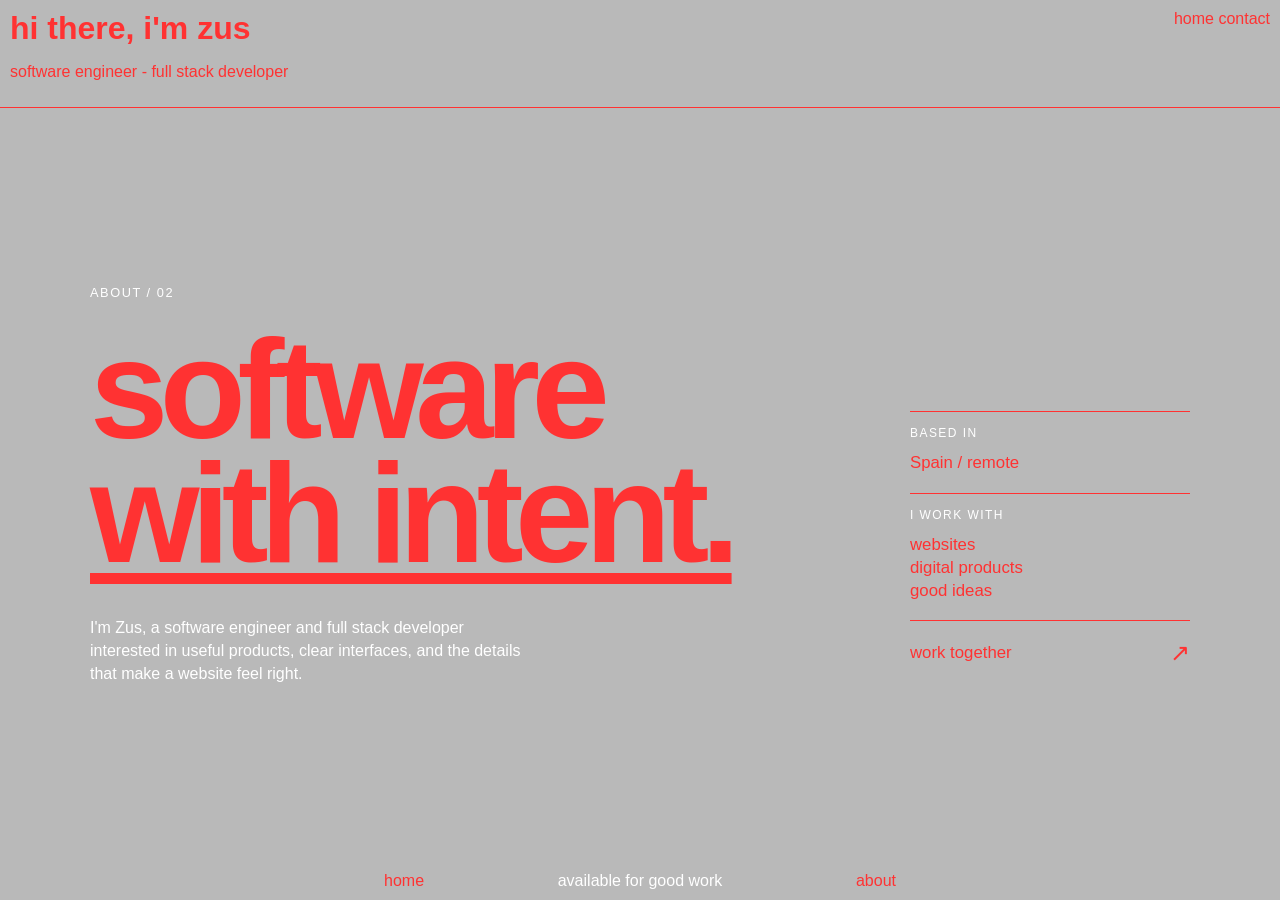
==== about.html @ dfec5edd "Basics for personal web" ====
<!DOCTYPE html>
<html lang="en">
<head>
    <meta charset="UTF-8">
    <meta name="viewport" content="width=device-width, initial-scale=1.0">
    <link rel="stylesheet" href="/css/styles.css">
    <title>zus</title>
</head>
<body class="about-page">
    <header>
        <div class="header-first">     
            <h1>hi there, i'm zus</h1>
            <p>software engineer - full stack developer</p>
        </div>
        <div class="header-second">
            <a href="/index.html">home</a>
            <a href="/contact.html">contact</a>
        </div>
    </header>
    <main class="about-main">
        <section class="about-intro" aria-labelledby="about-title">
            <p class="about-label">about / 02</p>
            <h2 id="about-title">software<br><span>with intent.</span></h2>
            <p class="about-copy">I'm Zus, a software engineer and full stack developer interested in useful products, clear interfaces, and the details that make a website feel right.</p>
        </section>

        <section class="about-details" aria-label="About Zus">
            <div class="about-detail">
                <p>based in</p>
                <strong>Spain / remote</strong>
            </div>
            <div class="about-detail">
                <p>i work with</p>
                <strong>websites<br>digital products<br>good ideas</strong>
            </div>
            <a class="about-action" href="/contact.html">work together <span aria-hidden="true">&#8599;</span></a>
        </section>
    </main>
    <footer>
        <a href="/index.html">home</a>
        <span>available for good work</span>
        <a href="/about.html" aria-current="page">about</a>
    </footer>
</body>
</html>
---- css/styles.css ----
:root {
    --background: #b9b9b9;
    --surface: #a8a0a0;
    --surface-light: #c0b0b0;
    --accent: #ff3232;
    --text-light: #fff;
}

body {
    font-family: Arial, sans-serif;
    margin: 0;
    height: 100vh;
    display: flex;
    flex-direction: column;
    justify-content: space-between;
    background-color: var(--background);
    overflow: hidden;
    color: var(--accent);
}

header {
    display: flex;
    justify-content: space-between;
    align-items: flex-start;
    border-bottom: 1px solid var(--accent);
}

h1{
    margin: 0;
}

ul {
    width: 70%;
    background-color: var(--surface);
    height: 300px;
    display: flex;
    overflow-x: auto;
    list-style-type: none;
    padding: 10px;
    scrollbar-width: thin;
    scrollbar-color: var(--accent) var(--surface);
    border-radius: 8px;
}

header, footer{
    padding: 10px;
}

li{
    flex: 0 0 auto;
    margin: 10px;
    padding: 10px;
    width: 200px;
    background-color: var(--surface-light);
    border-radius: 6px;
}

a{
    color: var(--accent);
    text-decoration: none;
}

.projects {
    display: flex;
    flex-direction: column;
    align-items: center;
}


footer {
    margin: 0 auto;
    width: 40%;
    color: var(--text-light);
    display: flex;
    text-align: center;
    justify-content: space-between;
}

.contact-page {
    overflow: auto;
}

.contact-main {
    width: min(90%, 1100px);
    margin: 0 auto;
    display: grid;
    grid-template-columns: minmax(0, 1fr) 240px;
    gap: 10%;
    align-items: end;
    padding: 8vh 0;
}

.contact-label,
.home-label {
    margin: 0 0 28px;
    color: var(--text-light);
    font-size: 0.8rem;
    letter-spacing: 0.12em;
    text-transform: uppercase;
}

.contact-intro h2,
.home-intro h2 {
    margin: 0;
    font-size: clamp(3.5rem, 10vw, 8rem);
    line-height: 0.88;
    letter-spacing: -0.06em;
    text-transform: lowercase;
}

.home-intro h2 {
    font-size: clamp(4rem, 11vw, 9rem);
}

.contact-intro h2 span,
.home-intro h2 span {
    text-decoration: underline;
    text-decoration-thickness: 0.08em;
    text-underline-offset: 0.08em;
}

.contact-copy {
    max-width: 430px;
    margin: 40px 0 22px;
    color: var(--text-light);
    line-height: 1.45;
}

.contact-email,
.contact-links a {
    display: inline-flex;
    align-items: center;
    justify-content: space-between;
    gap: 24px;
    border-bottom: 2px solid var(--accent);
    padding: 8px 0;
    font-size: 1.2rem;
}

.contact-email span,
.contact-links span {
    font-size: 1.5rem;
}

.contact-links {
    display: flex;
    flex-direction: column;
    gap: 12px;
    border-top: 1px solid var(--accent);
    padding-top: 12px;
}

.contact-links a {
    font-size: 1rem;
}

.contact-page footer span {
    color: var(--text-light);
}

.home-page {
    overflow: auto;
}

.about-page {
    overflow: auto;
}

.about-main {
    width: min(90%, 1100px);
    margin: 0 auto;
    display: grid;
    grid-template-columns: minmax(0, 1fr) 280px;
    gap: 10%;
    align-items: end;
    padding: 8vh 0;
}

.about-label {
    margin: 0 0 28px;
    color: var(--text-light);
    font-size: 0.8rem;
    letter-spacing: 0.12em;
    text-transform: uppercase;
}

.about-intro h2 {
    margin: 0;
    font-size: clamp(4rem, 11vw, 9rem);
    line-height: 0.88;
    letter-spacing: -0.06em;
    text-transform: lowercase;
}

.about-intro h2 span {
    text-decoration: underline;
    text-decoration-thickness: 0.08em;
    text-underline-offset: 0.08em;
}

.about-copy {
    max-width: 440px;
    margin: 40px 0 0;
    color: var(--text-light);
    line-height: 1.45;
}

.about-details {
    border-top: 1px solid var(--accent);
}

.about-detail {
    border-bottom: 1px solid var(--accent);
    padding: 14px 0 18px;
}

.about-detail p {
    margin: 0 0 12px;
    color: var(--text-light);
    font-size: 0.75rem;
    letter-spacing: 0.12em;
    text-transform: uppercase;
}

.about-detail strong {
    font-size: 1.05rem;
    font-weight: 400;
    line-height: 1.35;
}

.about-action {
    display: flex;
    align-items: center;
    justify-content: space-between;
    padding: 18px 0;
    font-size: 1.05rem;
}

.about-action span {
    font-size: 1.5rem;
}

.home-main {
    width: min(90%, 1100px);
    margin: 0 auto;
    display: grid;
    grid-template-columns: minmax(0, 1fr) 360px;
    gap: 10%;
    align-items: end;
    padding: 8vh 0;
}

.home-copy {
    max-width: 390px;
    margin: 40px 0 0;
    color: var(--text-light);
    line-height: 1.45;
}

.project-list {
    display: flex;
    flex-direction: column;
    border-top: 1px solid var(--accent);
}

.project-list a {
    display: grid;
    grid-template-columns: 42px 1fr auto;
    gap: 12px;
    align-items: center;
    border-bottom: 1px solid var(--accent);
    padding: 16px 0;
    font-size: 1.05rem;
}

.project-list a span {
    color: var(--text-light);
    font-size: 0.75rem;
}

.project-list a strong {
    font-size: 1.5rem;
    font-weight: 400;
}

@media (max-width: 650px) {
    header {
        gap: 20px;
    }

    .header-second {
        display: flex;
        flex-direction: column;
        align-items: flex-end;
        gap: 4px;
    }

    .contact-main {
        display: block;
        padding: 10vh 0 8vh;
    }

    .contact-intro h2 {
        font-size: clamp(3rem, 17vw, 5rem);
    }

    .contact-links {
        max-width: 240px;
        margin-top: 56px;
    }

    .contact-page footer {
        width: auto;
        margin: 0 10px;
    }

    .contact-page footer span {
        display: none;
    }

    .home-main {
        display: block;
        padding: 10vh 0 8vh;
    }

    .about-main {
        display: block;
        padding: 10vh 0 8vh;
    }

    .home-intro h2 {
        font-size: clamp(3.5rem, 18vw, 5.5rem);
    }

    .project-list {
        max-width: 360px;
        margin-top: 56px;
    }

    .about-details {
        max-width: 360px;
        margin-top: 56px;
    }

    .about-intro h2 {
        font-size: clamp(3.5rem, 18vw, 5.5rem);
    }

    .about-page footer {
        width: auto;
        margin: 0 10px;
    }

    .about-page footer span {
        display: none;
    }
}
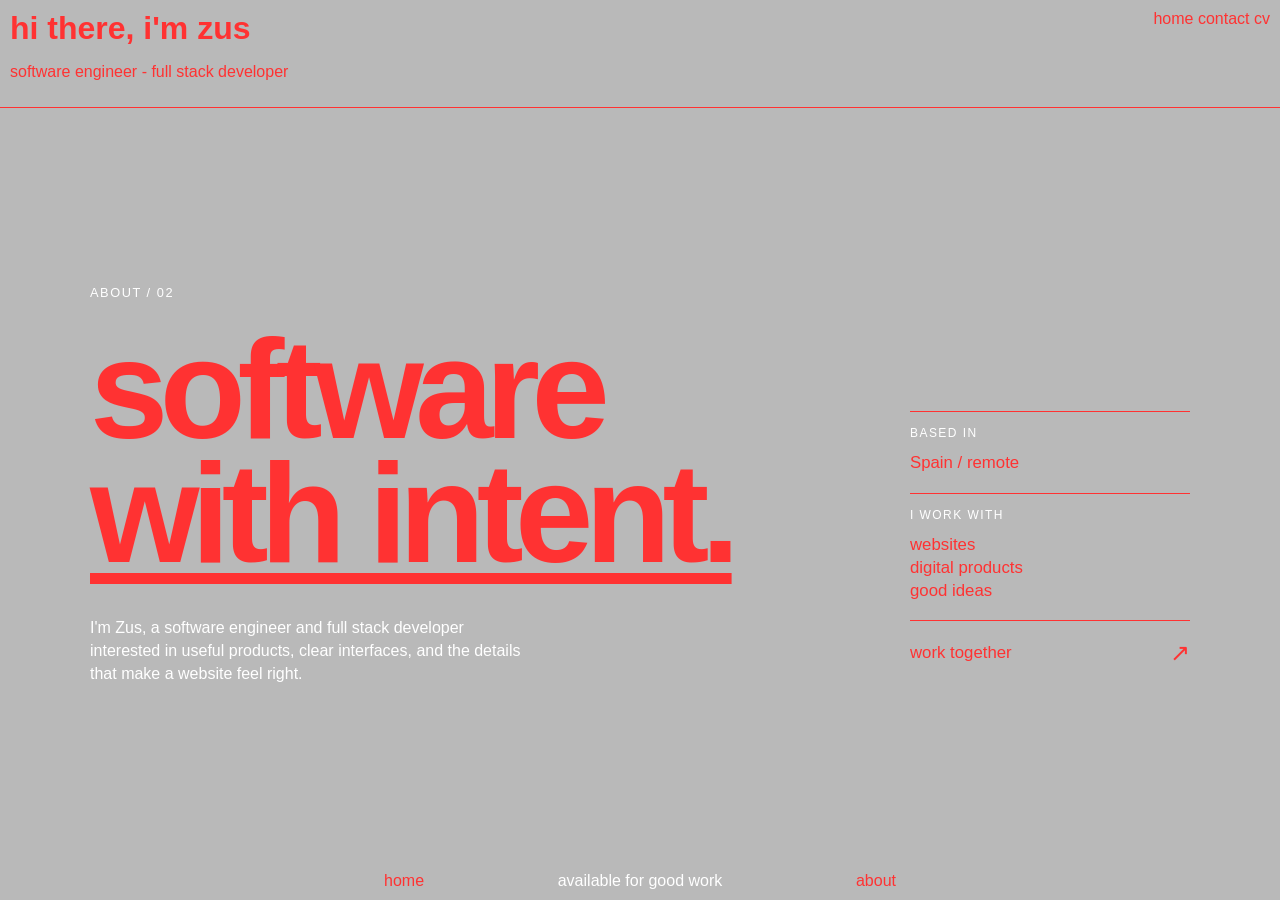
==== commit d07775ea: "feat: update" ====
--- a/about.html
+++ b/about.html
@@ -3,7 +3,7 @@
 <head>
     <meta charset="UTF-8">
     <meta name="viewport" content="width=device-width, initial-scale=1.0">
-    <link rel="stylesheet" href="/css/styles.css">
+    <link rel="stylesheet" href="./css/styles.css">
     <title>zus</title>
 </head>
 <body class="about-page">
@@ -13,8 +13,9 @@
             <p>software engineer - full stack developer</p>
         </div>
         <div class="header-second">
-            <a href="/index.html">home</a>
-            <a href="/contact.html">contact</a>
+            <a href="./index.html">home</a>
+            <a href="./contact.html">contact</a>
+            <a href="./cv.html">cv</a>
         </div>
     </header>
     <main class="about-main">
@@ -33,13 +34,13 @@
                 <p>i work with</p>
                 <strong>websites<br>digital products<br>good ideas</strong>
             </div>
-            <a class="about-action" href="/contact.html">work together <span aria-hidden="true">&#8599;</span></a>
+            <a class="about-action" href="./contact.html">work together <span aria-hidden="true">&#8599;</span></a>
         </section>
     </main>
     <footer>
-        <a href="/index.html">home</a>
+        <a href="./index.html">home</a>
         <span>available for good work</span>
-        <a href="/about.html" aria-current="page">about</a>
+        <a href="./about.html" aria-current="page">about</a>
     </footer>
 </body>
 </html>
--- a/css/styles.css
+++ b/css/styles.css
@@ -283,6 +283,326 @@
     font-weight: 400;
 }
 
+.project-page {
+    overflow: auto;
+}
+
+.project-main {
+    width: min(90%, 1100px);
+    margin: 0 auto;
+    padding: 8vh 0 12vh;
+}
+
+.project-hero {
+    display: grid;
+    grid-template-columns: minmax(0, 1fr) 280px;
+    column-gap: 10%;
+    align-items: end;
+}
+
+.project-label,
+.project-note-number {
+    grid-column: 1 / -1;
+    margin: 0 0 28px;
+    color: var(--text-light);
+    font-size: 0.8rem;
+    letter-spacing: 0.12em;
+    text-transform: uppercase;
+}
+
+.project-hero h2 {
+    grid-column: 1 / -1;
+    margin: 0;
+    font-size: clamp(5rem, 15vw, 12rem);
+    line-height: 0.82;
+    letter-spacing: -0.08em;
+    text-transform: lowercase;
+}
+
+.project-hero h2 span,
+.project-note h3 span {
+    text-decoration: underline;
+    text-decoration-thickness: 0.08em;
+    text-underline-offset: 0.08em;
+}
+
+.project-summary {
+    grid-column: 2;
+    max-width: 280px;
+    margin: 34px 0 2px;
+    color: var(--text-light);
+    line-height: 1.45;
+}
+
+.project-external {
+    grid-column: 1 / -1;
+    display: inline-flex;
+    justify-content: space-between;
+    width: min(100%, 280px);
+    margin-top: 40px;
+    border-bottom: 2px solid var(--accent);
+    padding: 8px 0;
+    font-size: 1.05rem;
+}
+
+.project-external span {
+    font-size: 1.5rem;
+}
+
+.project-facts {
+    display: grid;
+    grid-template-columns: repeat(3, 1fr);
+    gap: 10%;
+    margin-top: 12vh;
+    border-top: 1px solid var(--accent);
+}
+
+.project-fact {
+    border-bottom: 1px solid var(--accent);
+    padding: 14px 0 18px;
+}
+
+.project-fact p {
+    margin: 0 0 12px;
+    color: var(--text-light);
+    font-size: 0.75rem;
+    letter-spacing: 0.12em;
+    text-transform: uppercase;
+}
+
+.project-fact strong {
+    font-size: 1rem;
+    font-weight: 400;
+    line-height: 1.4;
+}
+
+.project-notes {
+    display: grid;
+    grid-template-columns: repeat(3, 1fr);
+    gap: 10%;
+    margin-top: 12vh;
+}
+
+.project-note {
+    border-top: 1px solid var(--accent);
+    padding-top: 14px;
+}
+
+.project-note-number {
+    margin-bottom: 34px;
+}
+
+.project-note h3 {
+    margin: 0;
+    font-size: clamp(2rem, 4vw, 3.5rem);
+    line-height: 0.92;
+    letter-spacing: -0.05em;
+    font-weight: 400;
+}
+
+.project-note > p:last-child {
+    margin: 32px 0 0;
+    color: var(--text-light);
+    line-height: 1.45;
+}
+
+.project-detail {
+    margin-top: 12vh;
+    border-top: 1px solid var(--accent);
+    padding-top: 14px;
+}
+
+.project-detail .project-label {
+    margin-bottom: 34px;
+}
+
+.project-detail-grid {
+    display: grid;
+    grid-template-columns: repeat(2, 1fr);
+    gap: 10%;
+}
+
+.project-detail-grid p {
+    max-width: 420px;
+    margin: 0;
+    color: var(--text-light);
+    line-height: 1.45;
+}
+
+.cv-page {
+    overflow: auto;
+}
+
+.cv-main {
+    width: min(90%, 1100px);
+    margin: 0 auto;
+    padding: 8vh 0 12vh;
+}
+
+.cv-hero {
+    display: grid;
+    grid-template-columns: minmax(0, 1fr) 280px;
+    column-gap: 10%;
+    align-items: end;
+}
+
+.cv-label {
+    margin: 0 0 28px;
+    color: var(--text-light);
+    font-size: 0.8rem;
+    letter-spacing: 0.12em;
+    text-transform: uppercase;
+}
+
+.cv-hero .cv-label {
+    grid-column: 1 / -1;
+}
+
+.cv-hero h2 {
+    grid-column: 1 / -1;
+    margin: 0;
+    font-size: clamp(5rem, 15vw, 12rem);
+    line-height: 0.82;
+    letter-spacing: -0.08em;
+    text-transform: lowercase;
+}
+
+.cv-hero h2 span,
+.cv-section-heading h3 span,
+.cv-block h3 span {
+    text-decoration: underline;
+    text-decoration-thickness: 0.08em;
+    text-underline-offset: 0.08em;
+}
+
+.cv-summary {
+    grid-column: 2;
+    max-width: 280px;
+    margin: 34px 0 2px;
+    color: var(--text-light);
+    line-height: 1.45;
+}
+
+.cv-layout {
+    display: grid;
+    grid-template-columns: minmax(0, 1fr) 280px;
+    gap: 10%;
+    margin-top: 12vh;
+}
+
+.cv-section-heading {
+    border-top: 1px solid var(--accent);
+    padding-top: 14px;
+}
+
+.cv-section-heading h3 {
+    margin: 0 0 50px;
+    font-size: clamp(3rem, 6vw, 5rem);
+    line-height: 0.88;
+    letter-spacing: -0.06em;
+    font-weight: 400;
+}
+
+.cv-entry {
+    display: grid;
+    grid-template-columns: 170px minmax(0, 1fr);
+    gap: 28px;
+    border-top: 1px solid var(--accent);
+    padding: 16px 0 26px;
+}
+
+.cv-entry-meta {
+    display: flex;
+    flex-direction: column;
+    gap: 8px;
+}
+
+.cv-entry-meta strong,
+.cv-entry-meta span {
+    font-size: 0.85rem;
+    line-height: 1.3;
+}
+
+.cv-entry-meta span,
+.cv-block > p,
+.cv-block > span {
+    color: var(--text-light);
+}
+
+.cv-entry h4 {
+    margin: 0 0 14px;
+    font-size: 1.1rem;
+    font-weight: 400;
+}
+
+.cv-entry p,
+.cv-block p,
+.cv-block strong,
+.cv-block span,
+.cv-skills p {
+    line-height: 1.45;
+}
+
+.cv-entry p {
+    margin: 0;
+    color: var(--text-light);
+}
+
+.cv-sidebar {
+    display: flex;
+    flex-direction: column;
+    gap: 48px;
+}
+
+.cv-block {
+    border-top: 1px solid var(--accent);
+    padding-top: 14px;
+}
+
+.cv-block .cv-label {
+    margin-bottom: 22px;
+}
+
+.cv-block h3 {
+    margin: 0 0 12px;
+    font-size: 1.4rem;
+    line-height: 1;
+    font-weight: 400;
+}
+
+.cv-block p,
+.cv-block strong,
+.cv-block span,
+.cv-block a {
+    display: block;
+    margin: 0 0 8px;
+    font-size: 0.9rem;
+}
+
+.cv-block strong {
+    font-weight: 400;
+}
+
+.cv-block hr {
+    height: 1px;
+    margin: 24px 0;
+    border: 0;
+    background: var(--accent);
+}
+
+.cv-skills p {
+    margin: 0 0 14px;
+    color: var(--text-light);
+}
+
+.cv-skills strong {
+    display: inline;
+    color: var(--accent);
+    font-size: 0.8rem;
+    letter-spacing: 0.08em;
+    text-transform: uppercase;
+}
+
 @media (max-width: 650px) {
     header {
         gap: 20px;
@@ -354,4 +674,102 @@
     .about-page footer span {
         display: none;
     }
+
+    .project-main {
+        padding: 10vh 0 12vh;
+    }
+
+    .project-hero {
+        display: block;
+    }
+
+    .project-hero h2 {
+        font-size: clamp(4.5rem, 20vw, 7rem);
+    }
+
+    .project-summary {
+        margin-top: 40px;
+    }
+
+    .project-facts,
+    .project-notes {
+        display: block;
+        margin-top: 10vh;
+    }
+
+    .project-fact,
+    .project-note + .project-note {
+        margin-top: 36px;
+    }
+
+    .project-note h3 {
+        font-size: clamp(2.5rem, 12vw, 4rem);
+    }
+
+    .project-detail {
+        margin-top: 10vh;
+    }
+
+    .project-detail-grid {
+        display: block;
+    }
+
+    .project-detail-grid p + p {
+        margin-top: 24px;
+    }
+
+    .cv-main {
+        padding: 10vh 0 12vh;
+    }
+
+    .cv-hero,
+    .cv-layout {
+        display: block;
+    }
+
+    .cv-hero h2 {
+        font-size: clamp(4.5rem, 20vw, 7rem);
+    }
+
+    .cv-summary {
+        margin-top: 40px;
+    }
+
+    .cv-layout {
+        margin-top: 10vh;
+    }
+
+    .cv-sidebar {
+        margin-top: 56px;
+    }
+
+    .cv-entry {
+        display: block;
+    }
+
+    .cv-entry-meta {
+        margin-bottom: 18px;
+    }
+
+    .cv-section-heading h3 {
+        font-size: clamp(3rem, 15vw, 5rem);
+    }
+
+    .cv-page footer {
+        width: auto;
+        margin: 0 10px;
+    }
+
+    .cv-page footer span {
+        display: none;
+    }
+
+    .project-page footer {
+        width: auto;
+        margin: 0 10px;
+    }
+
+    .project-page footer span {
+        display: none;
+    }
 }
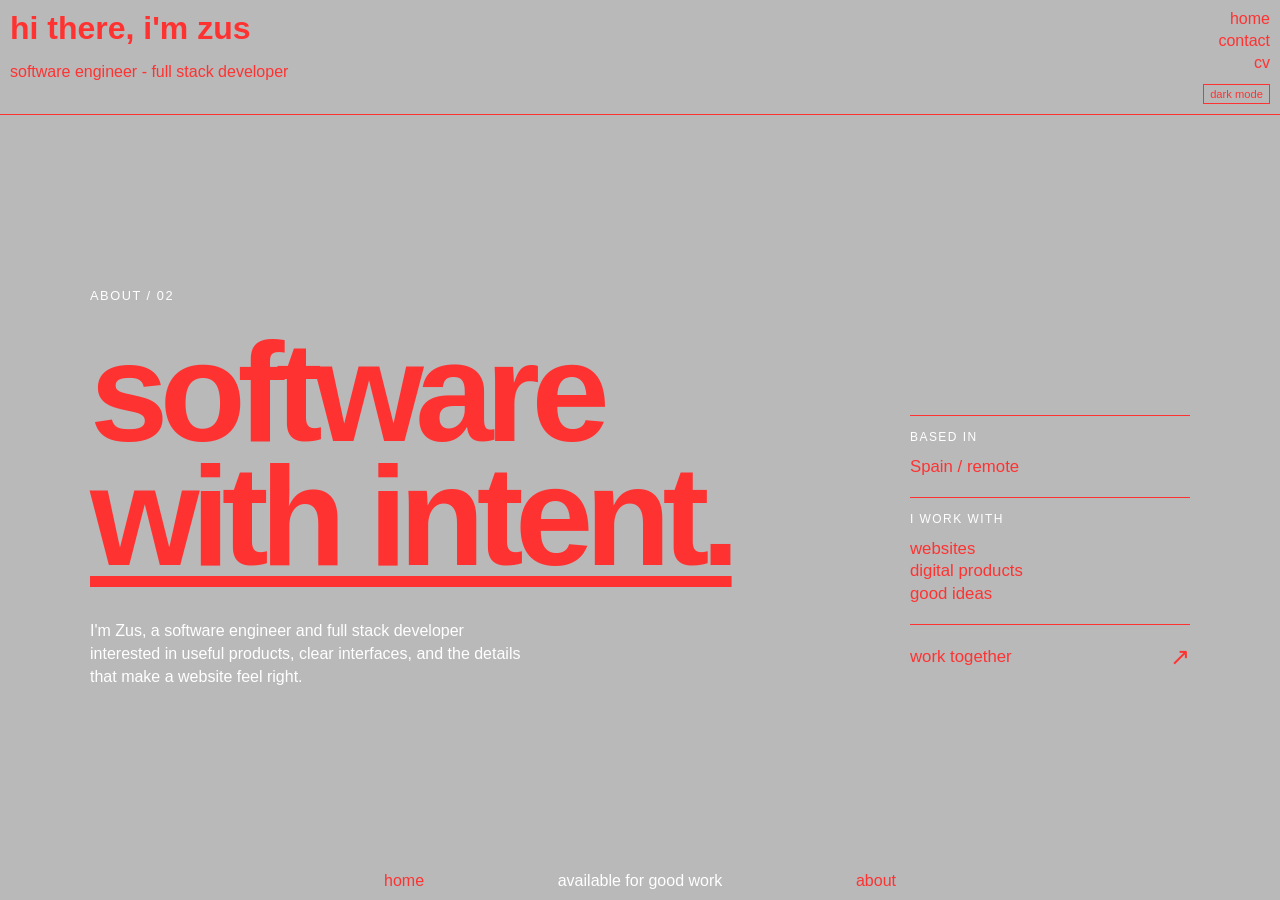
==== commit 9595e1fe: "feat: added projects and dark mode" ====
--- a/about.html
+++ b/about.html
@@ -16,6 +16,7 @@
             <a href="./index.html">home</a>
             <a href="./contact.html">contact</a>
             <a href="./cv.html">cv</a>
+            <button class="theme-toggle" type="button" aria-label="Switch color theme" aria-pressed="false">dark mode</button>
         </div>
     </header>
     <main class="about-main">
@@ -42,5 +43,6 @@
         <span>available for good work</span>
         <a href="./about.html" aria-current="page">about</a>
     </footer>
+    <script src="./js/main.js"></script>
 </body>
 </html>
--- a/css/styles.css
+++ b/css/styles.css
@@ -4,6 +4,15 @@
     --surface-light: #c0b0b0;
     --accent: #ff3232;
     --text-light: #fff;
+    --metal-blue: #7faec4;
+}
+
+:root[data-theme="dark"] {
+    --background: #000;
+    --surface: #161616;
+    --surface-light: #242424;
+    --accent: #fff;
+    --text-light: var(--metal-blue);
 }
 
 body {
@@ -16,6 +25,7 @@
     background-color: var(--background);
     overflow: hidden;
     color: var(--accent);
+    transition: background-color 180ms ease, color 180ms ease;
 }
 
 header {
@@ -23,6 +33,13 @@
     justify-content: space-between;
     align-items: flex-start;
     border-bottom: 1px solid var(--accent);
+}
+
+.header-second {
+    display: flex;
+    flex-direction: column;
+    align-items: flex-end;
+    gap: 4px;
 }
 
 h1{
@@ -58,6 +75,24 @@
 a{
     color: var(--accent);
     text-decoration: none;
+}
+
+.theme-toggle {
+    margin-top: 8px;
+    border: 1px solid var(--accent);
+    padding: 3px 6px;
+    background: transparent;
+    color: var(--accent);
+    font: inherit;
+    font-size: 0.7rem;
+    cursor: pointer;
+}
+
+.theme-toggle:hover,
+.theme-toggle:focus-visible {
+    background: var(--accent);
+    color: var(--background);
+    outline: none;
 }
 
 .projects {
